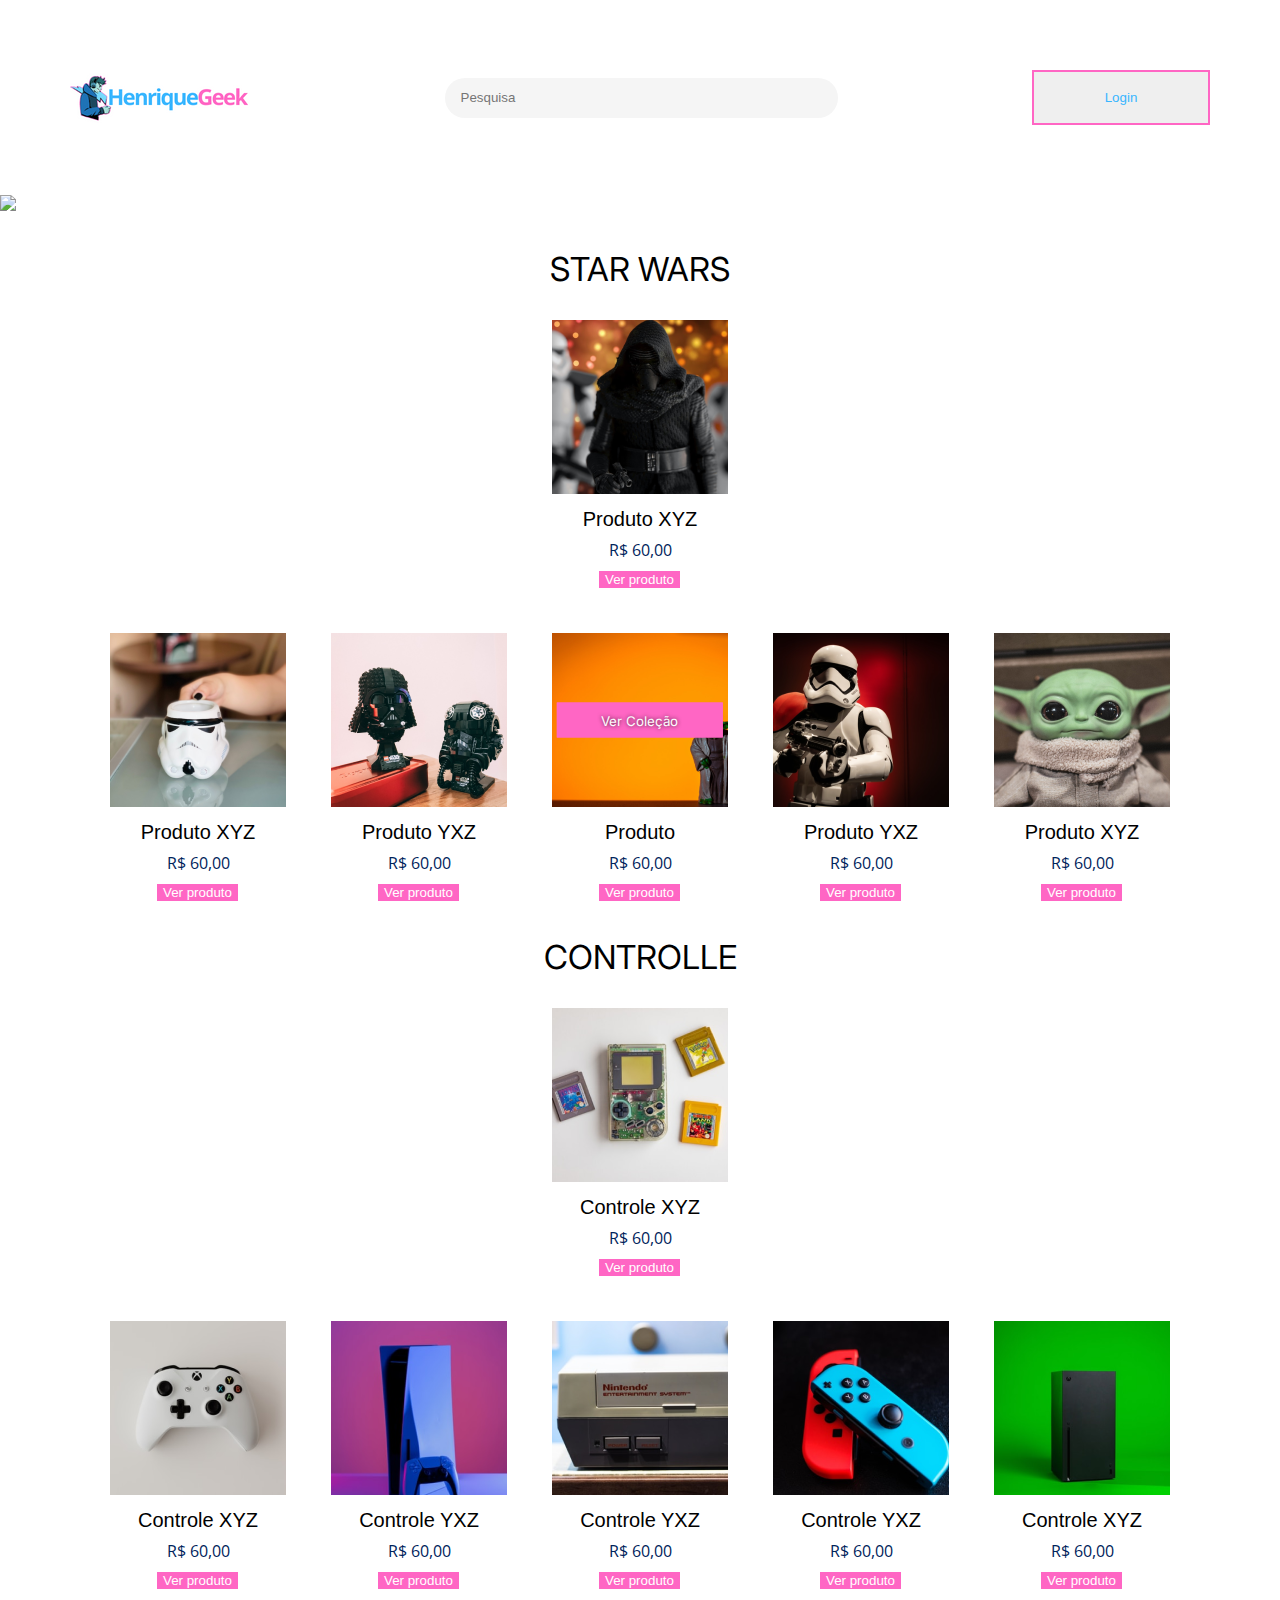
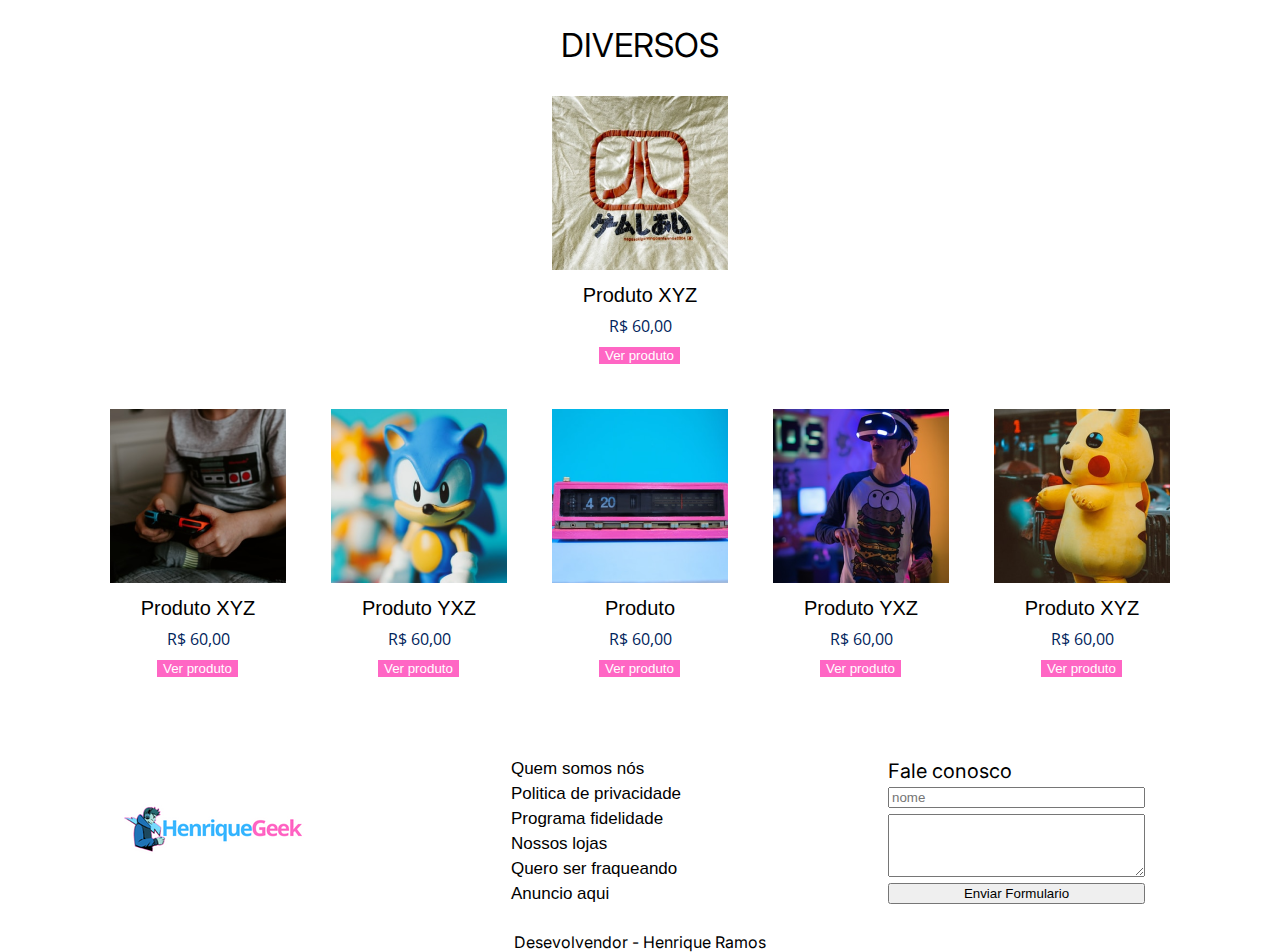
==== index.html @ 5addb64b "resposivo table" ====
<!DOCTYPE html>
<html lang="en">
    <head>
        <link href="https://fonts.googleapis.com/css?family=Pacifico|Roboto:100,300,400,500,700,900" rel="stylesheet" />
        <meta charset="UTF-8" />
        <meta name="viewport" content="width=device-width, initial-scale=1.0" />
        <meta http-equiv="X-UA-Compatible" content="ie=edge" />
        <title>Henrique - Geek</title>
        <link rel="preconnect" href="https://fonts.googleapis.com">
        <link rel="preconnect" href="https://fonts.gstatic.com" crossorigin>
        <link href="https://fonts.googleapis.com/css2?family=Inter&family=Montserrat:wght@300;400;700&family=Open+Sans:wght@300;400;700&display=swap" rel="stylesheet">
        <link href="./assets/css/normalize.css" rel="stylesheet">
        <link href="./assets/css/menu.css" rel="stylesheet">
        <link href="./assets/css/banner.css" rel="stylesheet">
        <link href="./assets/css/style.css" rel="stylesheet">
        <link href="./assets/css/produtos.css" rel="stylesheet">
        <link href="./assets/css/rodape.css" rel="stylesheet">

    </head>
    <body>
        <header class="cabecalho">
            <img alt="Henrique-Geek" class="logo" src="./assets/img/logo henrique.png">
             <input class="input__Pesquisa" id="input-texto" type="search" placeholder = "Pesquisa">
              
             <button class="login__botao">Login</button>
        </header>
        <main class="container">
            <section class="banner">
                    <img class="banner__imagem" src="./assets/img/banner.gif">
                    <button class="botao__subtitulo">Ver Coleção</button>            
            </section>
            <section class="colecao">
                <h2 class="colecao__titulo__Principal">STAR WARS</h2>
            </section>
            <ul class="colecao__geral">
                <li class="colecao__produto">
                    <img alt="Produto xyz" class="colecao__imagem" src="./assets/img/produto__star.png">
                    <div class="colecao__conteudo">
                        <h4 class="colecao__titulo">Produto XYZ</h4>
                        <p class="colecao__descricao">R$ 60,00</p>
                        <button class="colecao__botao">Ver produto</button>
                    </div>
                </li>
                <li class="colecao">
                    <img alt="Produto xyz" class="colecao__imagem" src="./assets/img/produt-star-02.png">
                    <div class="colecao__conteudo">
                        <h4 class="colecao__titulo">Produto YXZ</h4>
                        <p class="colecao__descricao">R$ 60,00</p>
                        <button class="colecao__botao">Ver produto</button>
                    </div>
                </li>
                <li class="colecao">
                    <img alt="produto xyz" class="star__wars__imagem" src="./assets/img/produto-star-03.png">
                    <div class="colecao__conteudo">
                        <h4 class="colecao__titulo">Produto</h4>
                        <p class="colecao__descricao">R$ 60,00</p>
                        <button class="colecao__botao">Ver produto</button>
                    </div>
                </li>
                <li class="colecao">
                    <img alt="produto xyz" class="colecao__imagem" src="./assets/img/produto-star-04.png">
                    <div class="colecao__conteudo">
                        <h4 class="colecao__titulo">Produto YXZ</h4>
                        <p class="colecao__descricao">R$ 60,00</p>
                        <button class="colecao__botao">Ver produto</button>
                    </div>
                </li>
                <li class="colecao">
                    <img alt="produto xyz" class="colecao__imagem" src="./assets/img/produto-star-05.png">
                    <div class="colecao__conteudo">
                        <h4 class="colecao__titulo">Produto XYZ</h4>
                        <p class="colecao__descricao">R$ 60,00</p>
                        <button class="colecao__botao">Ver produto</button>
                    </div>
                </li>
                <li class="colecao">
                    <img alt="produto xyz" class="colecao__imagem" src="./assets/img/produto-star-06.png">
                    <div class="colecao__conteudo">
                        <h4 class="colecao__titulo">Produto XYZ</h4>
                        <p class="colecao__descricao">R$ 60,00</p>
                        <button class="colecao__botao">Ver produto</button>
                    </div>
                </li>
            </ul>
            <section class="colecao">
                <h2 class="colecao__titulo__Principal">CONTROLLE</h2>
            </section>
            <ul class="colecao__geral">
                <li class="colecao">
                    <img alt="Produto xyz" class="colecao__imagem" src="./assets/img/controlle-01.png">
                    <div class="colecao__conteudo">
                        <h4 class="colecao__titulo">Controle XYZ</h4>
                        <p class="colecao__descricao">R$ 60,00</p>
                        <button class="colecao__botao">Ver produto</button>
                    </div>
                </li>
                <li class="colecao">
                    <img alt="Produto xyz" class="colecao__imagem" src="./assets/img/controlle-02.png">
                    <div class="colecao__conteudo">
                        <h4 class="colecao__titulo">Controle YXZ</h4>
                        <p class="colecao__descricao">R$ 60,00</p>
                        <button class="colecao__botao">Ver produto</button>
                    </div>
                </li>
                <li class="colecao">
                    <img alt="produto xyz" class="star__wars__imagem" src="./assets/img/controlle-03.png">
                    <div class="colecao__conteudo">
                        <h4 class="colecao__titulo">Controle YXZ</h4>
                        <p class="colecao__descricao">R$ 60,00</p>
                        <button class="colecao__botao">Ver produto</button>
                    </div>
                </li>
                <li class="colecao">
                    <img alt="produto xyz" class="colecao__imagem" src="./assets/img/controlle-04.png">
                    <div class="colecao__conteudo">
                        <h4 class="colecao__titulo">Controle YXZ</h4>
                        <p class="colecao__descricao">R$ 60,00</p>
                        <button class="colecao__botao">Ver produto</button>
                    </div>
                </li>
                <li class="colecao">
                    <img alt="produto xyz" class="colecao__imagem" src="./assets/img/controlle-05.png">
                    <div class="colecao__conteudo">
                        <h4 class="colecao__titulo">Controle XYZ</h4>
                        <p class="colecao__descricao">R$ 60,00</p>
                        <button class="colecao__botao">Ver produto</button>
                    </div>
                </li>
                <li class="colecao">
                    <img alt="produto xyz" class="colecao__imagem" src="./assets/img/controlle-06.png">
                    <div class="colecao__conteudo">
                        <h4 class="colecao__titulo">Controle XYZ</h4>
                        <p class="colecao__descricao">R$ 60,00</p>
                        <button class="colecao__botao">Ver produto</button>
                    </div>
                </li>
            </ul>
            <section class="colecao">
                <h2 class="colecao__titulo__Principal">DIVERSOS</h2>
            </section>
            <ul class="colecao__geral">
                <li class="colecao">
                    <img alt="Produto xyz" class="colecao__imagem" src="./assets/img/diversos-01.png">
                    <div class="colecao__conteudo">
                        <h4 class="colecao__titulo">Produto XYZ</h4>
                        <p class="colecao__descricao">R$ 60,00</p>
                        <button class="colecao__botao">Ver produto</button>
                    </div>
                </li>
                <li class="colecao">
                    <img alt="Produto xyz" class="colecao__imagem" src="./assets/img/diversos-02.png">
                    <div class="colecao__conteudo">
                        <h4 class="colecao__titulo">Produto YXZ</h4>
                        <p class="colecao__descricao">R$ 60,00</p>
                        <button class="colecao__botao">Ver produto</button>
                    </div>
                </li>
                <li class="colecao">
                    <img alt="produto xyz" class="star__wars__imagem" src="./assets/img/diversos-03.png">
                    <div class="colecao__conteudo">
                        <h4 class="colecao__titulo">Produto</h4>
                        <p class="colecao__descricao">R$ 60,00</p>
                        <button class="colecao__botao">Ver produto</button>
                    </div>
                </li>
                <li class="colecao">
                    <img alt="produto xyz" class="colecao__imagem" src="./assets/img/diversos-04.png">
                    <div class="colecao__conteudo">
                        <h4 class="colecao__titulo">Produto YXZ</h4>
                        <p class="colecao__descricao">R$ 60,00</p>
                        <button class="colecao__botao">Ver produto</button>
                    </div>
                </li>
                <li class="colecao">
                    <img alt="produto xyz" class="colecao__imagem" src="./assets/img/diversos-05.png">
                    <div class="colecao__conteudo">
                        <h4 class="colecao__titulo">Produto XYZ</h4>
                        <p class="colecao__descricao">R$ 60,00</p>
                        <button class="colecao__botao">Ver produto</button>
                    </div>
                </li>
                <li class="colecao">
                    <img alt="produto xyz" class="colecao__imagem" src="./assets/img/diversos-06.png">
                    <div class="colecao__conteudo">
                        <h4 class="colecao__titulo">Produto XYZ</h4>
                        <p class="colecao__descricao">R$ 60,00</p>
                        <button class="colecao__botao">Ver produto</button>
                    </div>
                </li>
             </ul>
            </section>
        </main>
        <main class="rodape">
            <section class="container__footer">
                <div class="container__footer__02">
                    <div>
                        <img class="logo__img" src="./assets/img/logo henrique.png">
                    </div>
                    <div>
                        <nav class="menu_rodape">
                            <li class="link__rodape"><a href="#">Quem somos nós</a></li>
                            <li class="link__rodape"><a href="#">Politica de privacidade</a></li>
                            <li class="link__rodape"><a href="#">Programa fidelidade</a></li>
                            <li class="link__rodape"><a href="#">Nossos lojas</a></li>
                            <li class="link__rodape"><a href="#">Quero ser fraqueando</a></li>
                            <li class="link__rodape"><a href="#">Anuncio aqui</a></li>
                        </nav>
                    </div>

                    <div class="input__formulario__container">
                        <label class="titulo__formulario" for="Formulario">Fale conosco</label>
                        <input class="input_formulario" type="name" nrequired placeholder="nome"></input>
                        <textarea name="" id="escreve" cols="5" rows="7"></textarea>
                        <button class="botao__formulario" >Enviar Formulario</button>
                    </div>
            </section>
        </main>
    <footer>
        <p class="rodape__desevolvendor">Desevolvendor - Henrique Ramos</p>
    </footer>
    </body>
</html>
---- assets/css/menu.css ----
.cabecalho {
    display: flex;
    justify-content: space-between;
    margin: 70px;
    align-items: center;
    
}
.logo {
  margin-top: 0px;
}

.input__Pesquisa {
    display: flex;
    flex-direction: row;
    align-items: center;
    padding: 8px 16px;
    gap: 8px;
    
    width: 393px;
    height: 40px;
    
    /* Preto/05% */
    
    background: #F5F5F5;
    border-radius: 20px;
    border: none;
    
}

.login__botao {
    
    border-color: var(--rosa);
    
    border-style: double;
    width: 178px;
    height: 55px;

    color: var(--azul-claro)
}

/* celular */
@media (min-width: 390px) and (max-width: 450px) {
    .cabecalho {
        margin: 20px;
    }
    
    .input__Pesquisa {
        display: none;
    }
}

@media (min-width: 650px) and (max-width: 834px) {
     .cabecalho {
        margin: 10px;
     }

     .input__Pesquisa {
        width: 200px;
     }

}
---- assets/css/banner.css ----
.banner__imagem {
    background-image: url(/assets/img/banner.png);
    position: relative;
    width: 100%;
}

.banner__titulo {
    font-family: 'Intel', sans-serif;
    font-size: 35px;
}

.botao__subtitulo {
    background-color: var(--rosa);
    border-color: var(--rosa);
    border-style: double;
    color: #fdfdfd;
    font-family: 'Inter', sans-serif;
    position: absolute;
    left: 50%;
    text-shadow: 0 0px 4px rgb(0 0 0 / 75%);
    text-align: center;
    transform: translate(-50%, -50%);
    width: 13%;
    height: 35px;
    top: 80%;

}

@media (min-width: 390px) and (max-width: 450px) {
    .banner__imagem {
        width: 100%;
        margin-top: 20px;
    }

    .botao__subtitulo {
        position: absolute;
        top: 200px;
        width: auto;
        height: auto;
        
}
}

@media (min-width: 650px) and (max-width: 834px) {
    .banner__imagem{
        width: 100%;
        margin-top: 30px;
    }

    .botao__subtitulo {
        display: none;
    }
}
---- assets/css/style.css ----
/*CSS Reset / Normalize*/
/*Já deixaremos o básico de reset de estilos. Caso queira adicionar mais informações
coloque nas sessões indicadas*/

:root {
    /*Insira a variavel das outras cores inspecionando o modelo do figma*/
    /*Se esforce para trabalhar com variáveis, é uma dica profissional valiosa*/
  
    --azul-escuro: #00235B;
    --cor-de-link: #000;
    --rosa: #ff66c4;
    --branco: #fff;
    --azul-claro: #38b6ff;
    --vermelho: #ff0000;
  }
  
  body {

    font-family: 'Inter', sans-serif;
    margin: 0;
    padding: 0;
    
  }
  ol,
  ul,
  li {
    list-style: none;
  }
---- assets/css/produtos.css ----
.colecao__titulo__Principal {
    text-align: center;
    font-size: 33px;
    margin-bottom: 34px;
    margin-top: 40px;
}
.colecao__geral{
    display: flex;
    flex-flow: wrap-reverse;
    justify-content: center;
    gap: 45px;
    
}

.colecao__titulo {
    text-align: center;
    font-family: 'Intel', sans-serif;
    font-size: 20px;
    margin-top: 13px;
}

.colecao__descricao {
    text-align: center;
    font-family: 'Open Sans', sans-serif;
    margin-top: 13px;
    color: var(--azul-escuro);
}

.colecao__botao {
    margin-top: 13px;
    background-color: var(--rosa);
    color: var(--branco);
    border: none;
    margin-left: 47px;
    
}

@media (min-width: 390px) and (max-width: 450px) {
        .colecao__titulo__Principal {
            font-size: 23px;
        }

        .colecao__botao {
            background-color: var(--rosa);
            color: var(--branco);
            border: none;
            margin-left: 47px;
            
        }

        .colecao__titulo {
            text-align: center;
        }

        .colecao__descricao {
            text-align: center;
        }
        
}

@media (min-width: 650px) and (max-width: 834px) {
        .colecao__titulo__Principal {
            font-size: 25px;
        }
        
        .colecao__botao {
            background-color: var(--rosa);
            color: var(--branco);
            border: none;
            margin-left: 47px;
            
        }

        .colecao__titulo {
            text-align: center;
        }

        .colecao__descricao {
            text-align: center;
        }
}
---- assets/css/rodape.css ----
.rodape {
   
    margin-left: 100px;
    margin-bottom: 30px;
}


.container__footer__02 {
    display: flex;
    
    flex-flow: wrap-reverse;
    padding-top: 77px;
    justify-content: space-between;
    margin-right: 135px;
}

.logo__img {
    margin-left: 24px;
    margin-top: 50px;
}

.input__formulario__container {
    display: flex;
    flex-direction: column;
    width: 210px;
    height: 143px;
    gap: 6px;
}

.menu_rodape {
    margin: 0;
    padding: 0;
    font: message-box;
    font-size: 17px;
}

.input__formulario__container {
    width: 257px
}

.titulo__formulario {
    font-size: 20px;
}

.link__rodape {
    margin-top: 5px;
}

.rodape__desevolvendor {
    text-align: center;
}

@media (min-width: 390px) and (max-width: 450px) {

    .container__footer__02 {
        margin: -23px;
    }

    .titulo__formulario {
        text-align: center;
    }
    
    .input__formulario__container {
      margin-top: 0;
      margin-bottom: 30px; 
}

   .logo__img {
      margin-left: 28px;
      margin-top: 48px;
   }

   .botao__formulario {
      background-color: var(--rosa);
      color: var(--branco);
      border: none;
      width: 256px;
      height: 49px;
   }

   .menu_rodape {
     text-align: center;
     margin-left: 37px;
   }

   .rodape__desevolvendor {
    text-align: center;
}
}

@media (min-width: 650px) and (max-width: 834px) {
    .container__footer__02 {
        display: flex;
        flex-direction: column-reverse;
        align-items: center;
        gap: 25px;
    }

    .titulo__formulario {
        text-align: center;
    }

    .logo__img {
        margin-right: 41px;
    }

    .botao__formulario {
        background-color: var(--rosa);
        color: var(--branco);
        border: none;
        width: 256px;
        height: 49px;
     }

     .rodape__desevolvendor {
        text-align: center;
        
    }

}
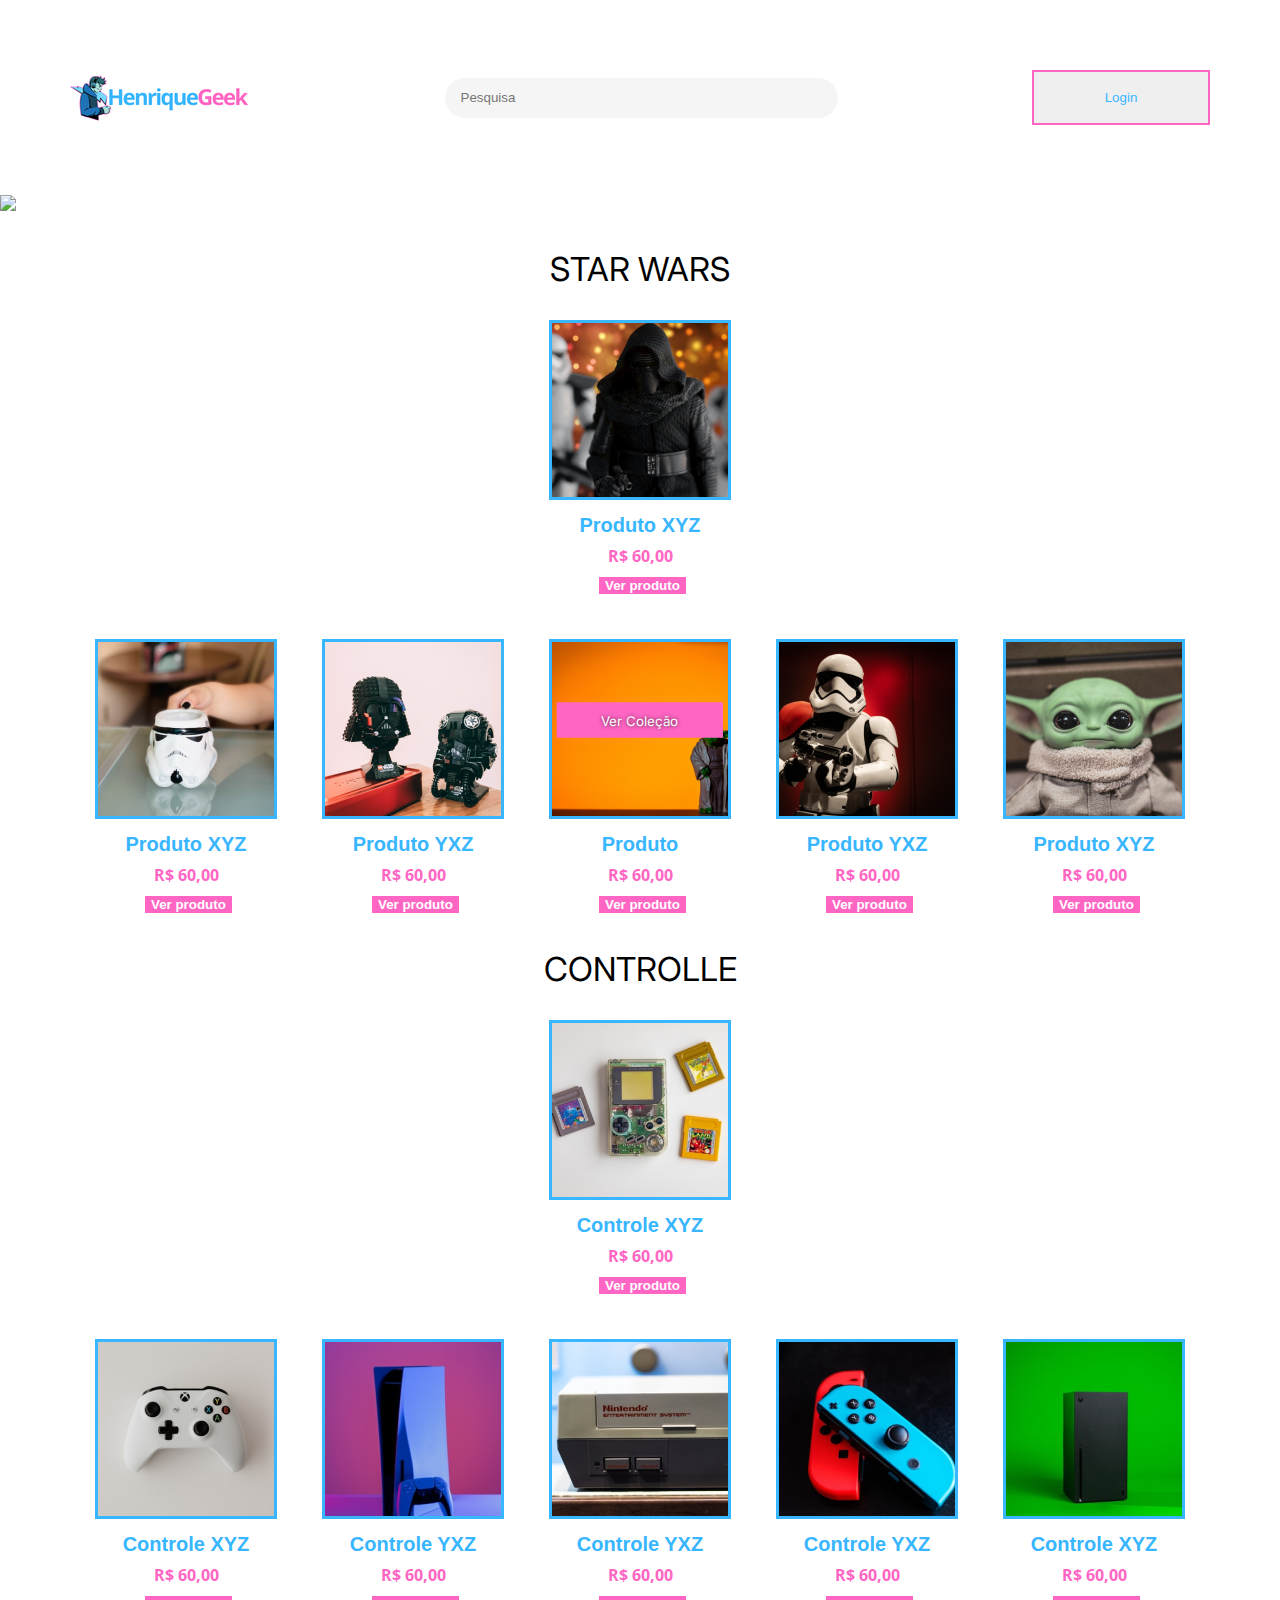
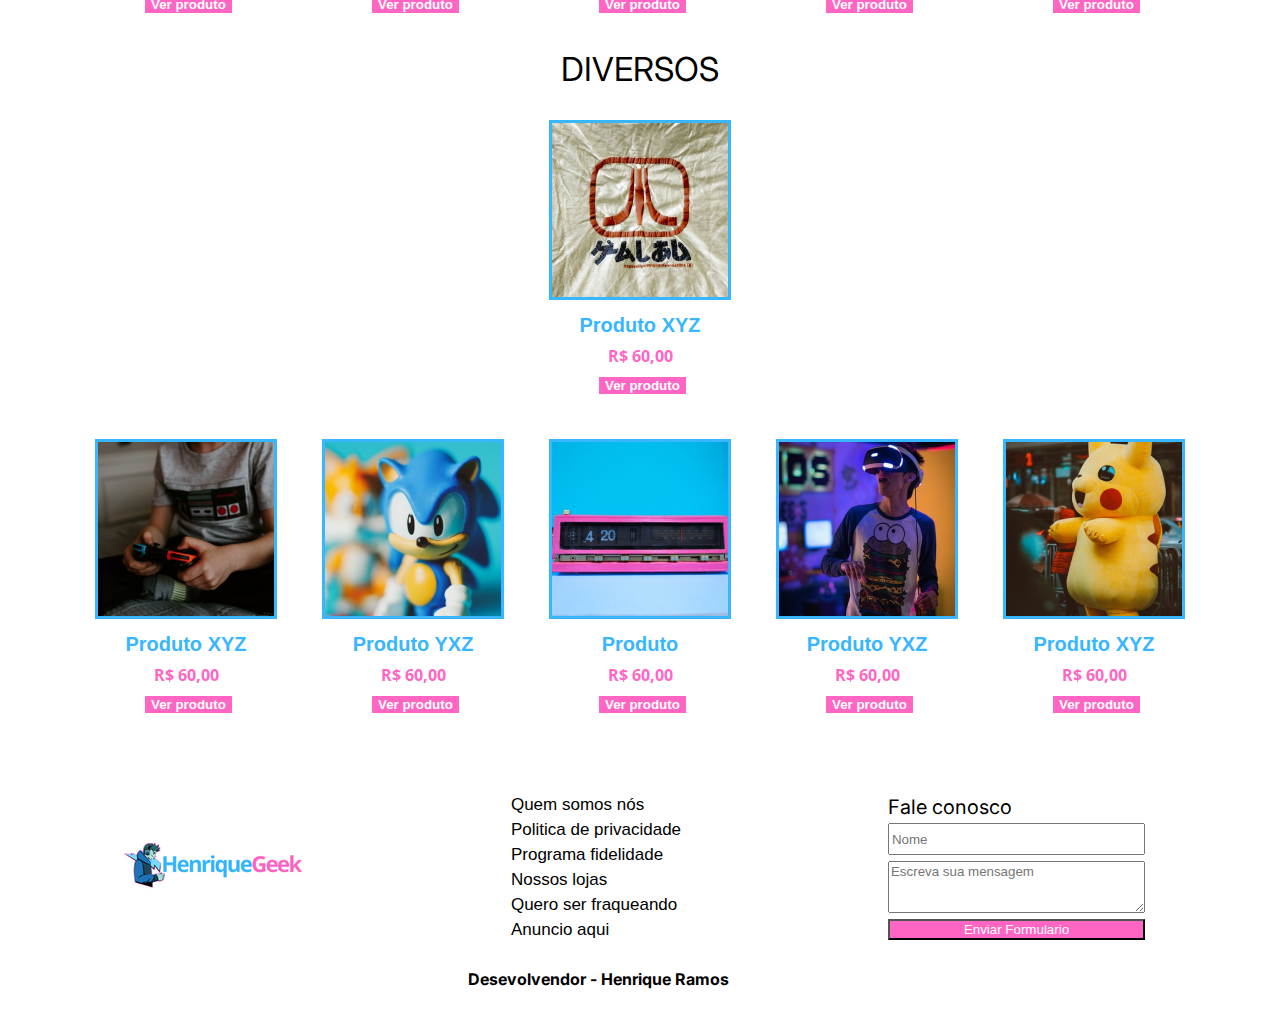
==== commit b063ed69: "Atualizado cor da pagina" ====
--- a/index.html
+++ b/index.html
@@ -50,7 +50,7 @@
                     </div>
                 </li>
                 <li class="colecao">
-                    <img alt="produto xyz" class="star__wars__imagem" src="./assets/img/produto-star-03.png">
+                    <img alt="produto xyz" class="colecao__imagem" src="./assets/img/produto-star-03.png">
                     <div class="colecao__conteudo">
                         <h4 class="colecao__titulo">Produto</h4>
                         <p class="colecao__descricao">R$ 60,00</p>
@@ -103,7 +103,7 @@
                     </div>
                 </li>
                 <li class="colecao">
-                    <img alt="produto xyz" class="star__wars__imagem" src="./assets/img/controlle-03.png">
+                    <img alt="produto xyz" class="colecao__imagem" src="./assets/img/controlle-03.png">
                     <div class="colecao__conteudo">
                         <h4 class="colecao__titulo">Controle YXZ</h4>
                         <p class="colecao__descricao">R$ 60,00</p>
@@ -156,7 +156,7 @@
                     </div>
                 </li>
                 <li class="colecao">
-                    <img alt="produto xyz" class="star__wars__imagem" src="./assets/img/diversos-03.png">
+                    <img alt="produto xyz" class="colecao__imagem" src="./assets/img/diversos-03.png">
                     <div class="colecao__conteudo">
                         <h4 class="colecao__titulo">Produto</h4>
                         <p class="colecao__descricao">R$ 60,00</p>
@@ -207,12 +207,12 @@
                         </nav>
                     </div>
 
-                    <div class="input__formulario__container">
+                        <form class="input__formulario__container">
                         <label class="titulo__formulario" for="Formulario">Fale conosco</label>
-                        <input class="input_formulario" type="name" nrequired placeholder="nome"></input>
-                        <textarea name="" id="escreve" cols="5" rows="7"></textarea>
+                        <input class="input__formulario" type="name" required placeholder="Nome"></input>
+                        <textarea class="textarea__mensagem" type="text" id="escreve" cols="5" rows="7" required placeholder="Escreva sua mensagem"></textarea>
                         <button class="botao__formulario" >Enviar Formulario</button>
-                    </div>
+                        </form>
             </section>
         </main>
     <footer>
--- a/assets/css/banner.css
+++ b/assets/css/banner.css
@@ -23,7 +23,6 @@
     width: 13%;
     height: 35px;
     top: 80%;
-
 }
 
 @media (min-width: 390px) and (max-width: 450px) {
--- a/assets/css/style.css
+++ b/assets/css/style.css
@@ -26,4 +26,17 @@
   li {
     list-style: none;
   }
-  +  
+  a:hover {
+    color: var(--azul-claro);
+    font-weight: bold;
+    
+  }
+
+  button:hover {
+    padding-block-start: 6px;
+    padding-bottom: 6px;
+    color: var(--branco);
+    font-weight: bold;
+    background-color: var(--azul-claro);
+  }--- a/assets/css/produtos.css
+++ b/assets/css/produtos.css
@@ -9,7 +9,13 @@
     flex-flow: wrap-reverse;
     justify-content: center;
     gap: 45px;
+    flex-grow: 1;
     
+}
+
+.colecao__imagem {
+    flex-grow: 2;
+    border: 3px solid  rgba(56, 182, 255);
 }
 
 .colecao__titulo {
@@ -17,13 +23,16 @@
     font-family: 'Intel', sans-serif;
     font-size: 20px;
     margin-top: 13px;
+    font-weight: bold;
+    color: var(--azul-claro);
 }
 
 .colecao__descricao {
     text-align: center;
     font-family: 'Open Sans', sans-serif;
     margin-top: 13px;
-    color: var(--azul-escuro);
+    color: var(--rosa);
+    font-weight: bold;
 }
 
 .colecao__botao {
@@ -31,7 +40,8 @@
     background-color: var(--rosa);
     color: var(--branco);
     border: none;
-    margin-left: 47px;
+    margin-left: 50px;
+    font-weight: bold;
     
 }
 
@@ -44,7 +54,7 @@
             background-color: var(--rosa);
             color: var(--branco);
             border: none;
-            margin-left: 47px;
+            margin-left: 50px;
             
         }
 
@@ -54,6 +64,7 @@
 
         .colecao__descricao {
             text-align: center;
+            font-weight: bold;
         }
         
 }
@@ -67,7 +78,7 @@
             background-color: var(--rosa);
             color: var(--branco);
             border: none;
-            margin-left: 47px;
+            margin-left: 50px;
             
         }
 
@@ -77,5 +88,6 @@
 
         .colecao__descricao {
             text-align: center;
+            font-weight: bold;
         }
 }--- a/assets/css/rodape.css
+++ b/assets/css/rodape.css
@@ -27,6 +27,15 @@
     gap: 6px;
 }
 
+.input__formulario {
+    height: 60px;
+    font-family: "Intel", sans-serif;
+}
+
+.textarea__mensagem {
+    font-family: "Intel", sans-serif;
+}
+
 .menu_rodape {
     margin: 0;
     padding: 0;
@@ -48,6 +57,14 @@
 
 .rodape__desevolvendor {
     text-align: center;
+    margin: 31px;
+    margin-right: 115px;
+    font-weight: bold
+}
+
+.botao__formulario {
+    background-color: var(--rosa);
+    color: var(--branco);
 }
 
 @media (min-width: 390px) and (max-width: 450px) {
@@ -85,9 +102,10 @@
 
    .rodape__desevolvendor {
     text-align: center;
+    margin: 31px;
+    margin-right: 62px;
 }
 }
-
 @media (min-width: 650px) and (max-width: 834px) {
     .container__footer__02 {
         display: flex;
@@ -98,6 +116,7 @@
 
     .titulo__formulario {
         text-align: center;
+        font-weight: bold;
     }
 
     .logo__img {
@@ -114,6 +133,8 @@
 
      .rodape__desevolvendor {
         text-align: center;
+        font-weight: bold;
+        margin-right: 86px
         
     }
 
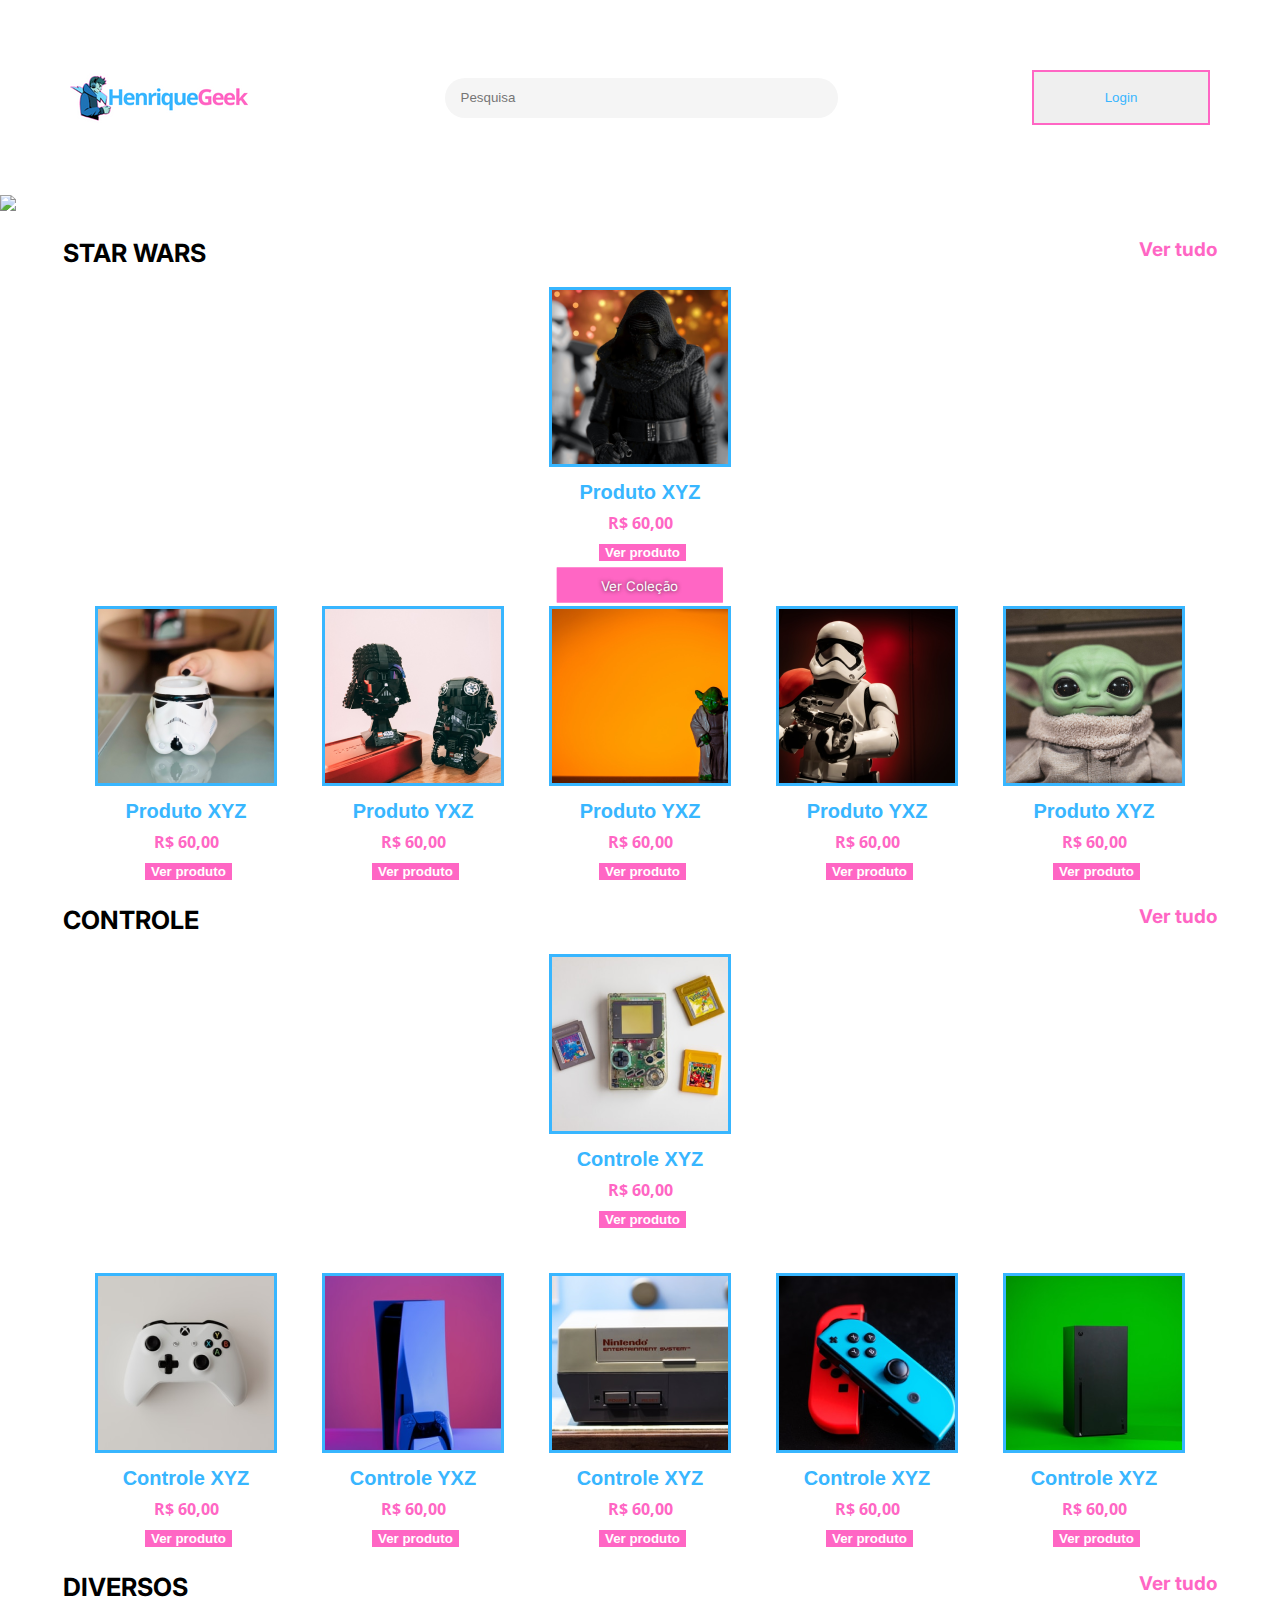
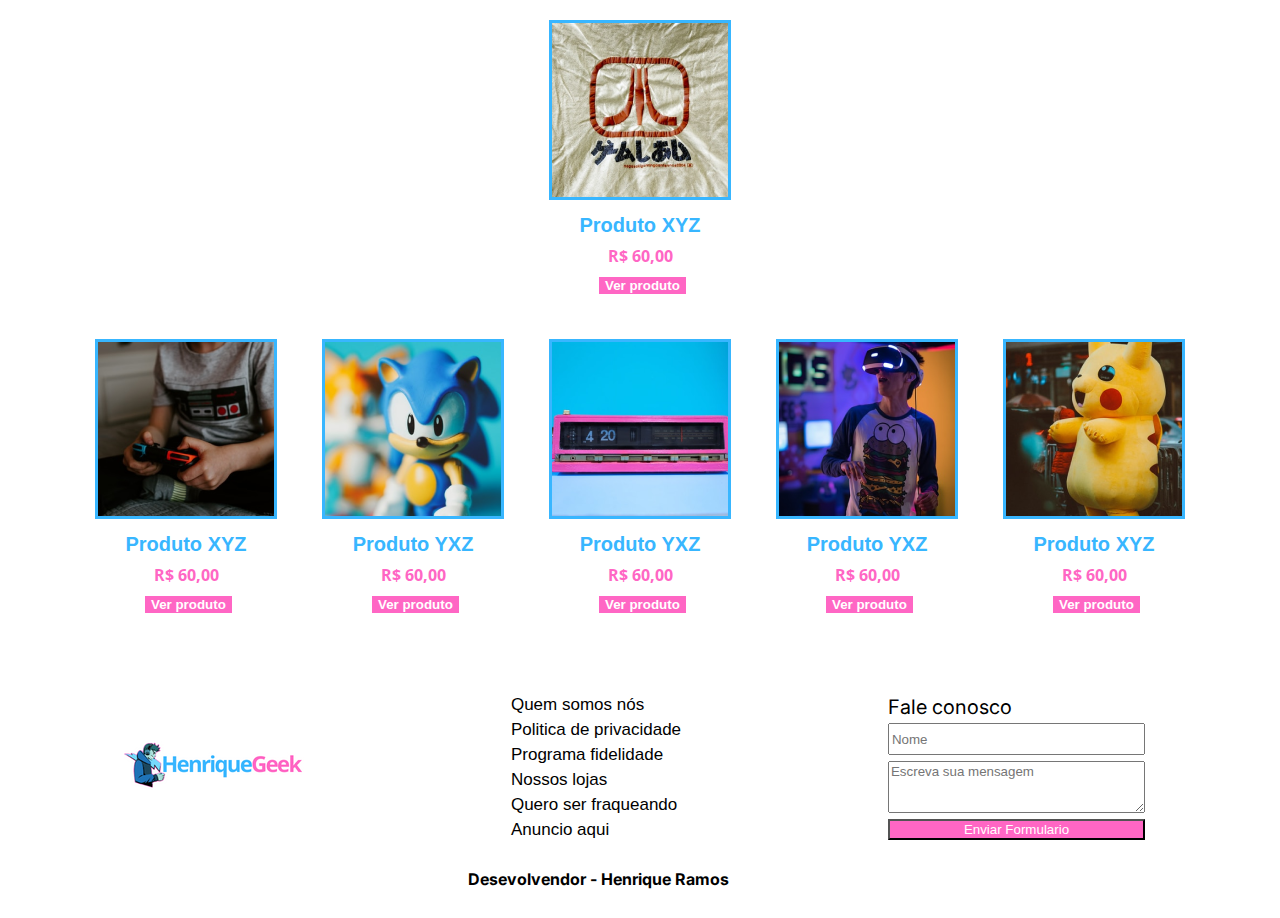
==== commit 440058c1: "atualiza banner" ====
--- a/index.html
+++ b/index.html
@@ -29,8 +29,9 @@
                     <img class="banner__imagem" src="./assets/img/banner.gif">
                     <button class="botao__subtitulo">Ver Coleção</button>            
             </section>
-            <section class="colecao">
+            <section class="colecao__container__titulo">
                 <h2 class="colecao__titulo__Principal">STAR WARS</h2>
+                <a class="ver__todos" href="#">Ver tudo</a>
             </section>
             <ul class="colecao__geral">
                 <li class="colecao__produto">
@@ -52,7 +53,7 @@
                 <li class="colecao">
                     <img alt="produto xyz" class="colecao__imagem" src="./assets/img/produto-star-03.png">
                     <div class="colecao__conteudo">
-                        <h4 class="colecao__titulo">Produto</h4>
+                        <h4 class="colecao__titulo">Produto YXZ</h4>
                         <p class="colecao__descricao">R$ 60,00</p>
                         <button class="colecao__botao">Ver produto</button>
                     </div>
@@ -82,8 +83,9 @@
                     </div>
                 </li>
             </ul>
-            <section class="colecao">
-                <h2 class="colecao__titulo__Principal">CONTROLLE</h2>
+            <section class="colecao__container__titulo">
+                <h2 class="colecao__titulo__Principal">CONTROLE</h2>
+                <a class="ver__todos" href="#">Ver tudo</a>
             </section>
             <ul class="colecao__geral">
                 <li class="colecao">
@@ -105,7 +107,7 @@
                 <li class="colecao">
                     <img alt="produto xyz" class="colecao__imagem" src="./assets/img/controlle-03.png">
                     <div class="colecao__conteudo">
-                        <h4 class="colecao__titulo">Controle YXZ</h4>
+                        <h4 class="colecao__titulo">Controle XYZ</h4>
                         <p class="colecao__descricao">R$ 60,00</p>
                         <button class="colecao__botao">Ver produto</button>
                     </div>
@@ -113,7 +115,7 @@
                 <li class="colecao">
                     <img alt="produto xyz" class="colecao__imagem" src="./assets/img/controlle-04.png">
                     <div class="colecao__conteudo">
-                        <h4 class="colecao__titulo">Controle YXZ</h4>
+                        <h4 class="colecao__titulo">Controle XYZ</h4>
                         <p class="colecao__descricao">R$ 60,00</p>
                         <button class="colecao__botao">Ver produto</button>
                     </div>
@@ -135,8 +137,9 @@
                     </div>
                 </li>
             </ul>
-            <section class="colecao">
+            <section class="colecao__container__titulo">
                 <h2 class="colecao__titulo__Principal">DIVERSOS</h2>
+                <a class="ver__todos" href="#">Ver tudo</a>
             </section>
             <ul class="colecao__geral">
                 <li class="colecao">
@@ -158,7 +161,7 @@
                 <li class="colecao">
                     <img alt="produto xyz" class="colecao__imagem" src="./assets/img/diversos-03.png">
                     <div class="colecao__conteudo">
-                        <h4 class="colecao__titulo">Produto</h4>
+                        <h4 class="colecao__titulo">Produto YXZ</h4>
                         <p class="colecao__descricao">R$ 60,00</p>
                         <button class="colecao__botao">Ver produto</button>
                     </div>
--- a/assets/css/banner.css
+++ b/assets/css/banner.css
@@ -22,7 +22,7 @@
     transform: translate(-50%, -50%);
     width: 13%;
     height: 35px;
-    top: 80%;
+    top: 65%;
 }
 
 @media (min-width: 390px) and (max-width: 450px) {
--- a/assets/css/produtos.css
+++ b/assets/css/produtos.css
@@ -1,8 +1,25 @@
+.colecao__container__titulo {
+    display: flex;
+    justify-content: space-between;
+
+}
+
+.ver__todos {
+    margin-right: 63px;
+    margin-top: 27px;
+    font-size: 19px;
+    font-weight: bold;
+    color: var(--rosa)
+
+}
+
 .colecao__titulo__Principal {
     text-align: center;
-    font-size: 33px;
-    margin-bottom: 34px;
-    margin-top: 40px;
+    font-size: 25px;
+    margin-top: 28px;
+    margin-left: 63px;
+    font-weight: bold;
+    margin-bottom: revert;
 }
 .colecao__geral{
     display: flex;
--- a/assets/css/rodape.css
+++ b/assets/css/rodape.css
@@ -103,9 +103,9 @@
    .rodape__desevolvendor {
     text-align: center;
     margin: 31px;
-    margin-right: 62px;
+    margin-right: 29px;
 }
-}
+
 @media (min-width: 650px) and (max-width: 834px) {
     .container__footer__02 {
         display: flex;
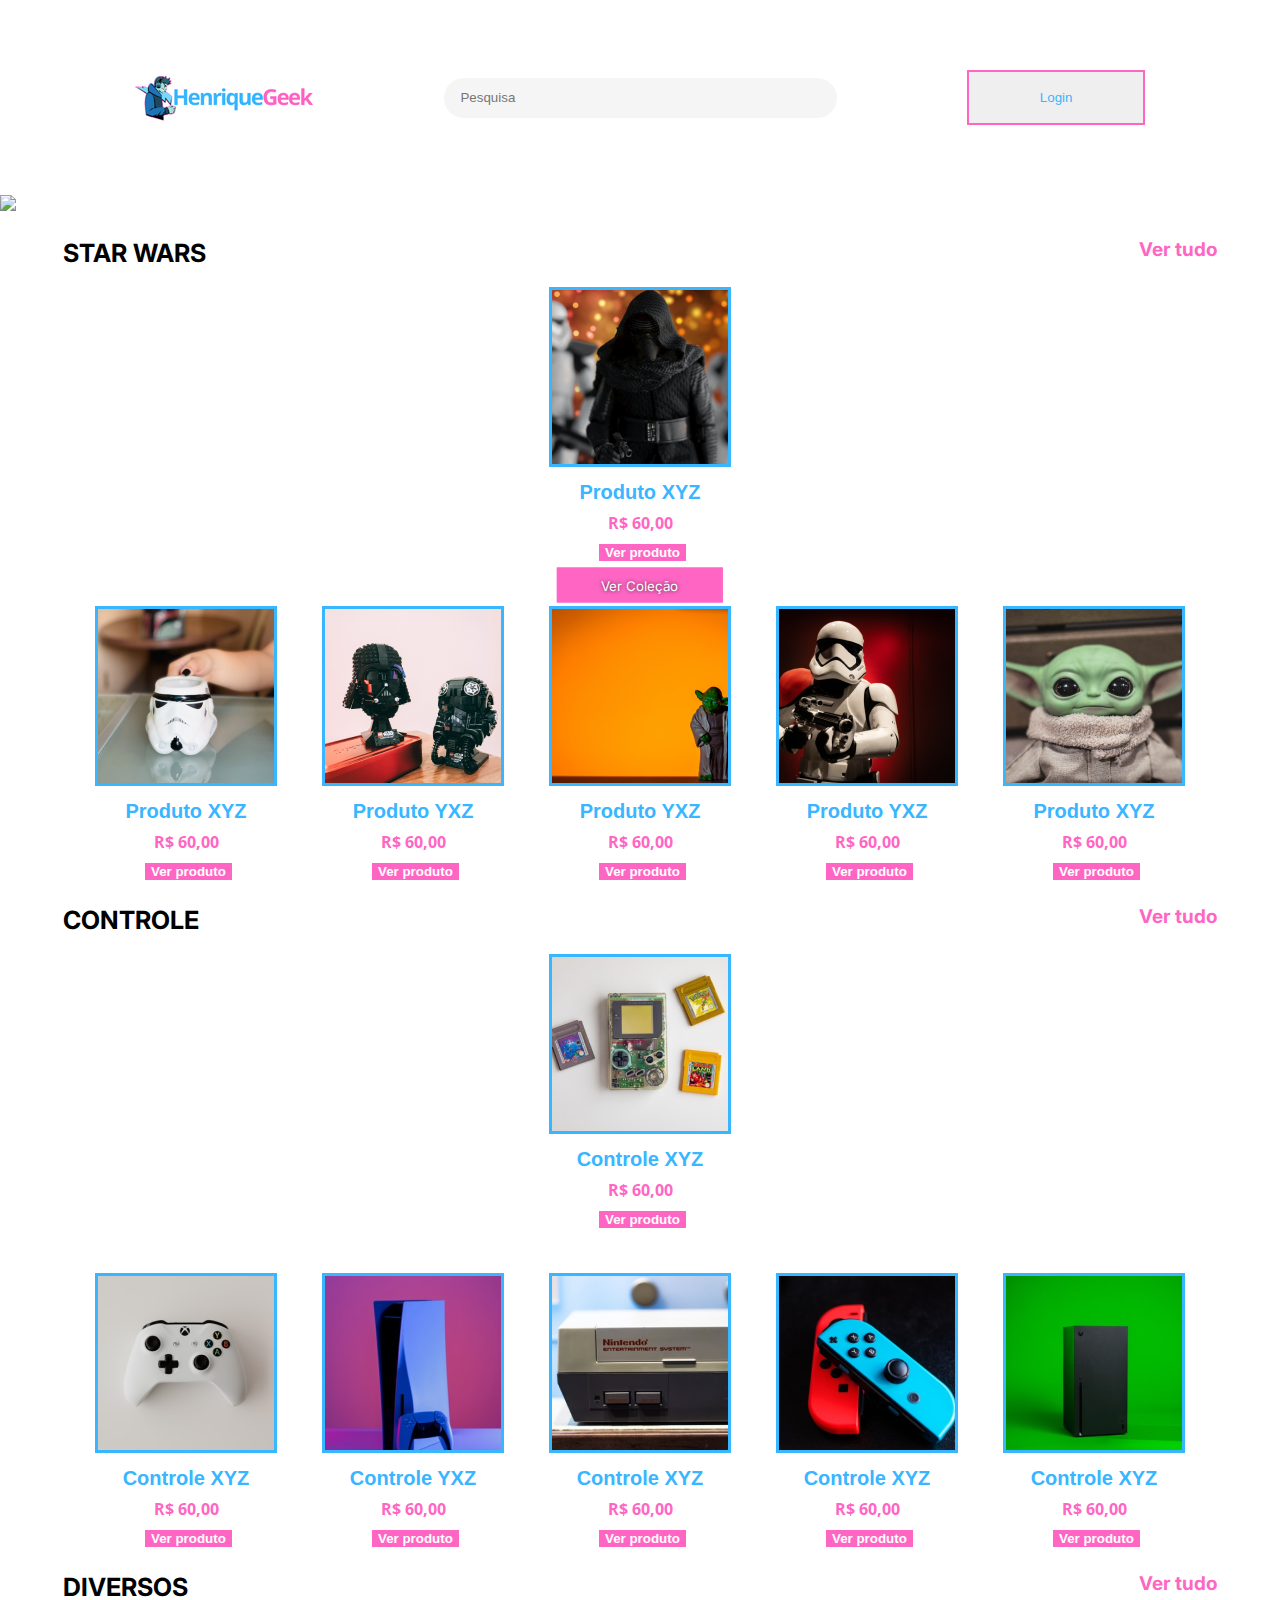
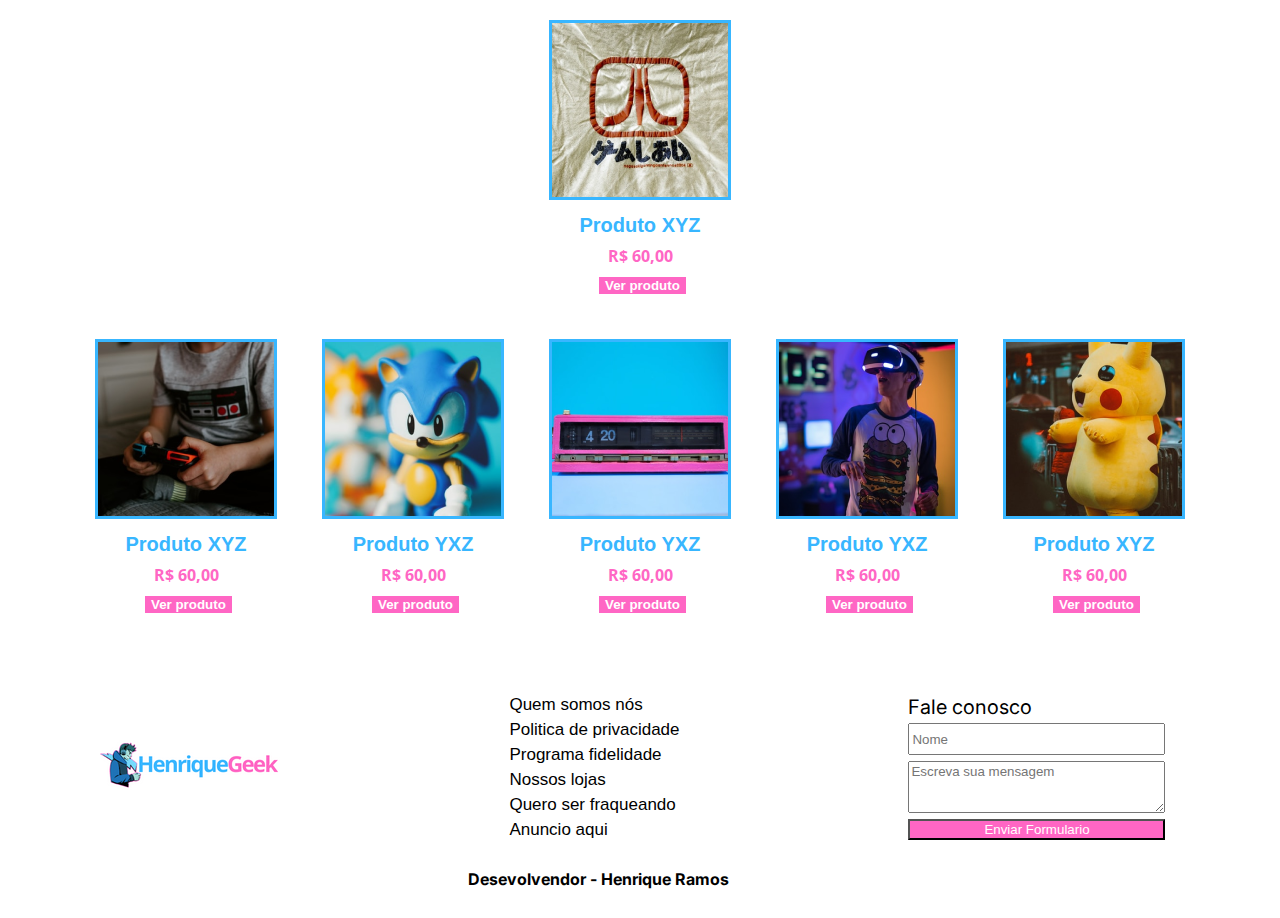
==== commit efeefd07: "Pagina de Login" ====
--- a/index.html
+++ b/index.html
@@ -1,5 +1,5 @@
 <!DOCTYPE html>
-<html lang="en">
+<html lang="pt-br">
     <head>
         <link href="https://fonts.googleapis.com/css?family=Pacifico|Roboto:100,300,400,500,700,900" rel="stylesheet" />
         <meta charset="UTF-8" />
@@ -22,7 +22,7 @@
             <img alt="Henrique-Geek" class="logo" src="./assets/img/logo henrique.png">
              <input class="input__Pesquisa" id="input-texto" type="search" placeholder = "Pesquisa">
               
-             <button class="login__botao">Login</button>
+             <a href="login.html"><button class="login__botao">Login</button></a>
         </header>
         <main class="container">
             <section class="banner">
--- a/assets/css/menu.css
+++ b/assets/css/menu.css
@@ -1,6 +1,6 @@
 .cabecalho {
     display: flex;
-    justify-content: space-between;
+    justify-content: space-around;
     margin: 70px;
     align-items: center;
     
--- a/assets/css/style.css
+++ b/assets/css/style.css
@@ -12,6 +12,7 @@
     --branco: #fff;
     --azul-claro: #38b6ff;
     --vermelho: #ff0000;
+    --azul-clarinho: #C3DAE0;
   }
   
   body {
--- a/assets/css/produtos.css
+++ b/assets/css/produtos.css
@@ -65,6 +65,11 @@
 @media (min-width: 390px) and (max-width: 450px) {
         .colecao__titulo__Principal {
             font-size: 23px;
+            margin-left: 15px;
+        }
+
+        .ver__todos {
+            margin-right: 17px;
         }
 
         .colecao__botao {
--- a/assets/css/rodape.css
+++ b/assets/css/rodape.css
@@ -10,8 +10,8 @@
     
     flex-flow: wrap-reverse;
     padding-top: 77px;
-    justify-content: space-between;
-    margin-right: 135px;
+    justify-content: space-around;
+    margin-left: -138px;
 }
 
 .logo__img {
@@ -70,7 +70,7 @@
 @media (min-width: 390px) and (max-width: 450px) {
 
     .container__footer__02 {
-        margin: -23px;
+        margin: -10px;
     }
 
     .titulo__formulario {
@@ -104,6 +104,7 @@
     text-align: center;
     margin: 31px;
     margin-right: 29px;
+}
 }
 
 @media (min-width: 650px) and (max-width: 834px) {
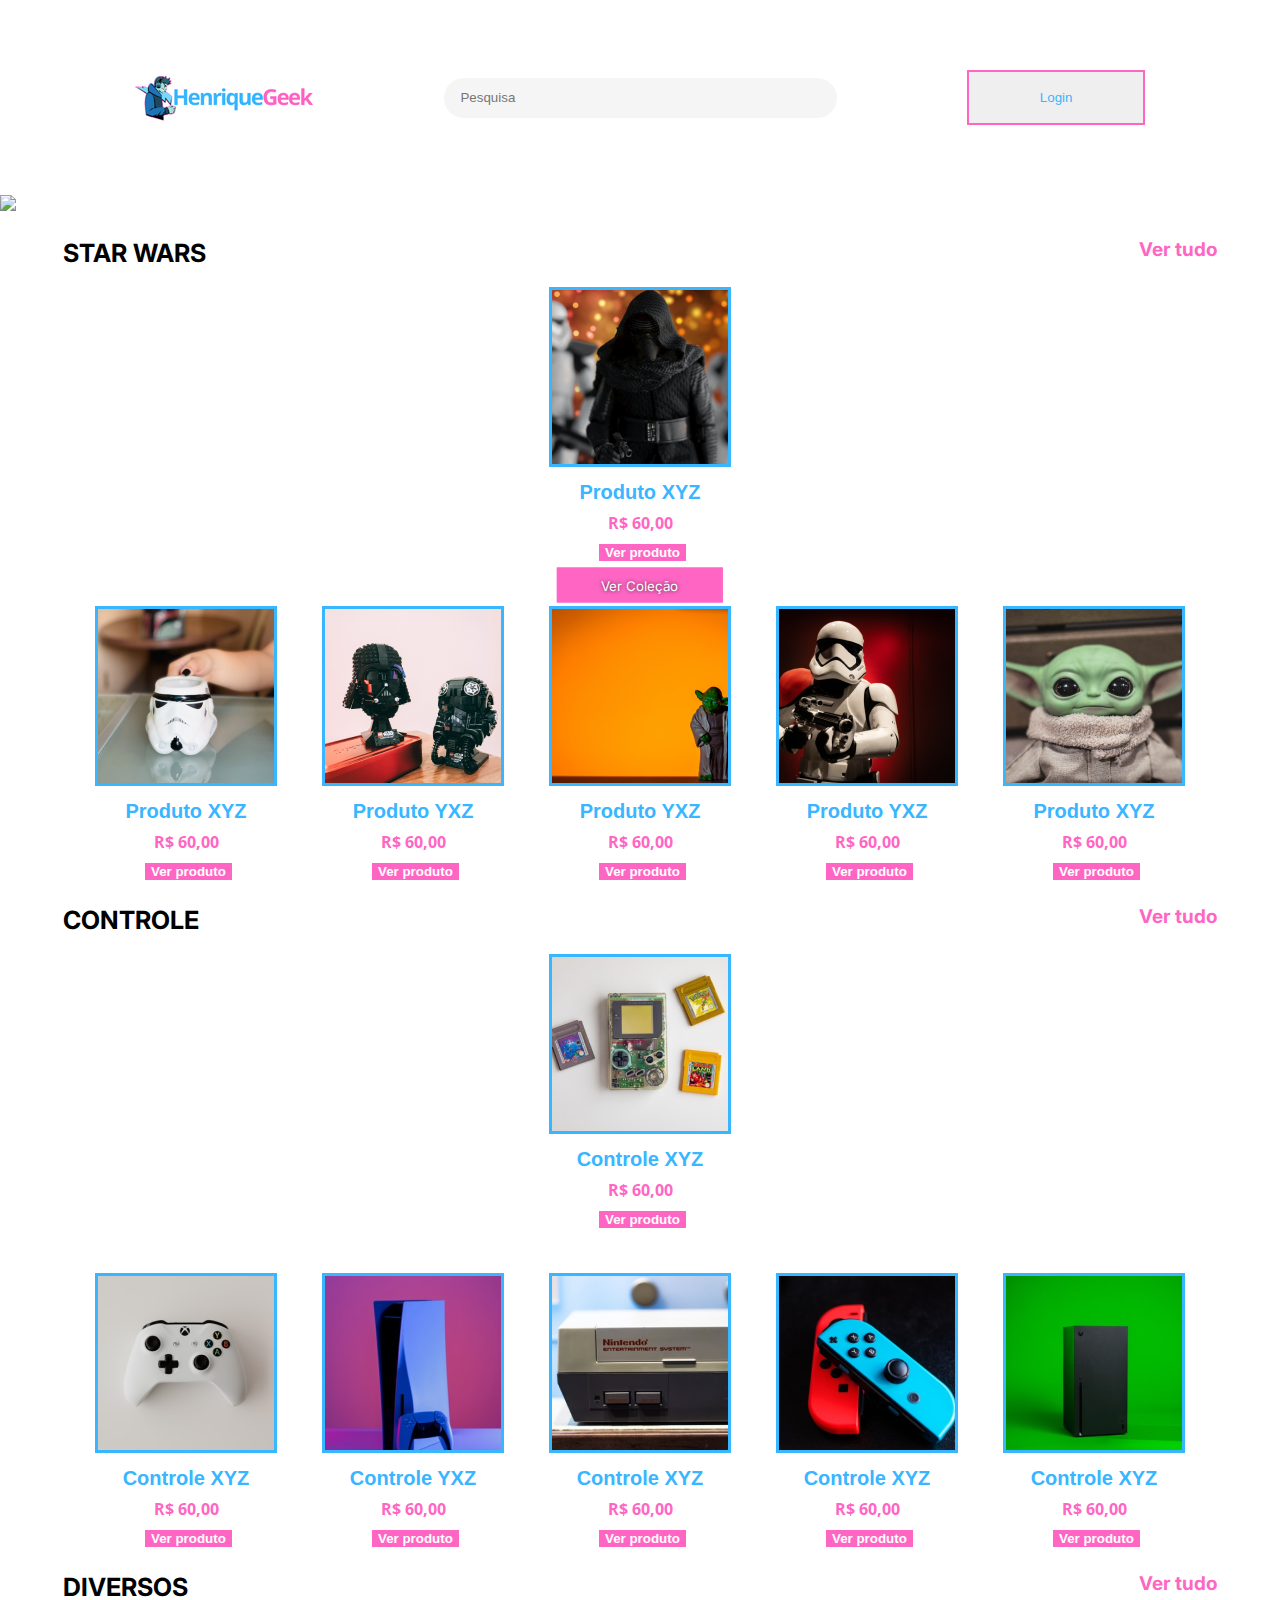
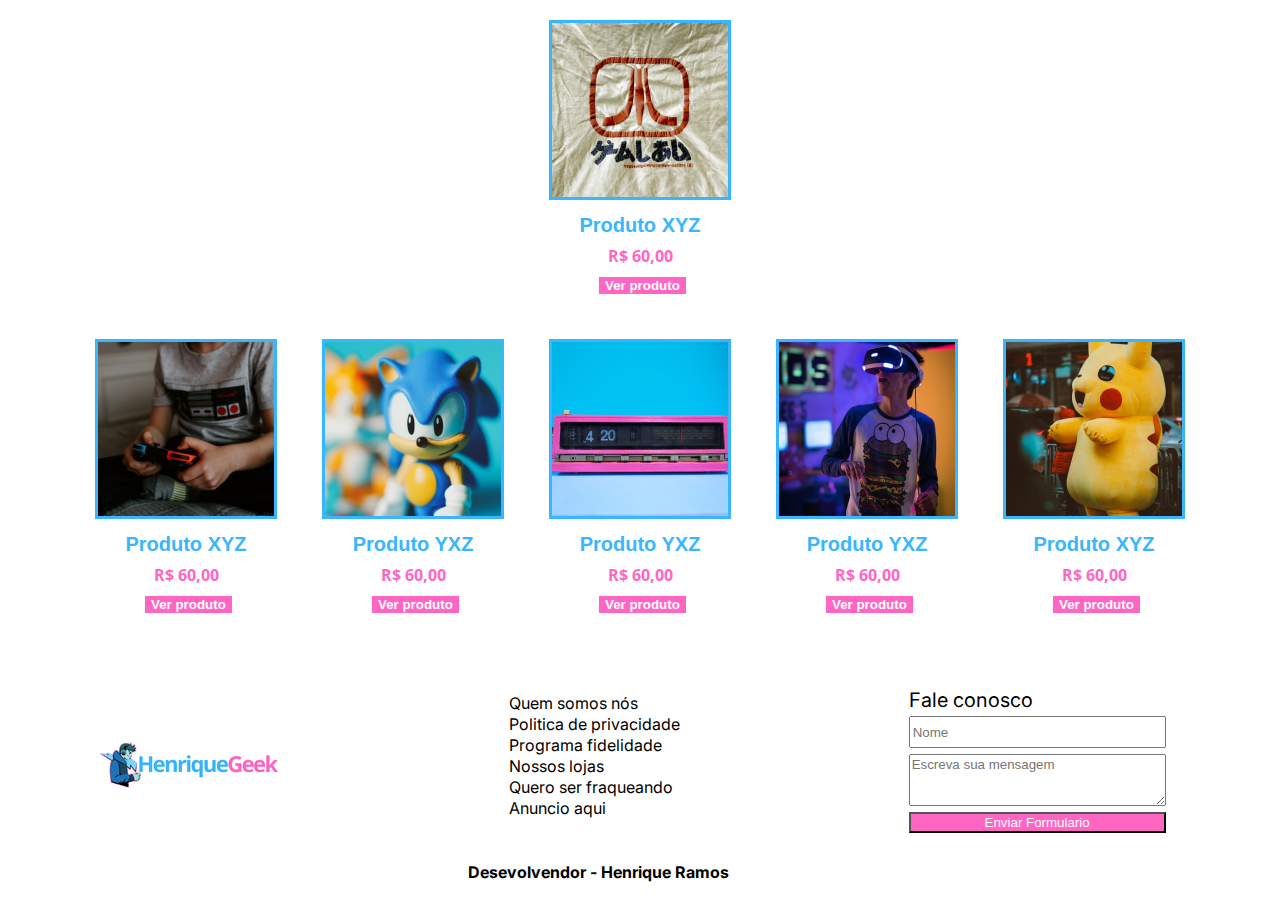
==== commit 09fa3869: "todos os produto ativa" ====
--- a/index.html
+++ b/index.html
@@ -31,7 +31,7 @@
             </section>
             <section class="colecao__container__titulo">
                 <h2 class="colecao__titulo__Principal">STAR WARS</h2>
-                <a class="ver__todos" href="#">Ver tudo</a>
+                <a class="ver__todos" href="todos_produto.html">Ver tudo</a>
             </section>
             <ul class="colecao__geral">
                 <li class="colecao__produto">
@@ -85,7 +85,7 @@
             </ul>
             <section class="colecao__container__titulo">
                 <h2 class="colecao__titulo__Principal">CONTROLE</h2>
-                <a class="ver__todos" href="#">Ver tudo</a>
+                <a class="ver__todos" href="todos_produto.html">Ver tudo</a>
             </section>
             <ul class="colecao__geral">
                 <li class="colecao">
@@ -139,7 +139,7 @@
             </ul>
             <section class="colecao__container__titulo">
                 <h2 class="colecao__titulo__Principal">DIVERSOS</h2>
-                <a class="ver__todos" href="#">Ver tudo</a>
+                <a class="ver__todos" href="todos_produto.html">Ver tudo</a>
             </section>
             <ul class="colecao__geral">
                 <li class="colecao">
@@ -200,7 +200,7 @@
                         <img class="logo__img" src="./assets/img/logo henrique.png">
                     </div>
                     <div>
-                        <nav class="menu_rodape">
+                        <nav class="menu__rodape">
                             <li class="link__rodape"><a href="#">Quem somos nós</a></li>
                             <li class="link__rodape"><a href="#">Politica de privacidade</a></li>
                             <li class="link__rodape"><a href="#">Programa fidelidade</a></li>
--- a/assets/css/rodape.css
+++ b/assets/css/rodape.css
@@ -71,6 +71,7 @@
 
     .container__footer__02 {
         margin: -10px;
+        margin-right: 83px;
     }
 
     .titulo__formulario {
@@ -83,7 +84,7 @@
 }
 
    .logo__img {
-      margin-left: 28px;
+      margin-left: 0px;
       margin-top: 48px;
    }
 
@@ -95,7 +96,7 @@
       height: 49px;
    }
 
-   .menu_rodape {
+   .menu__rodape {
      text-align: center;
      margin-left: 37px;
    }
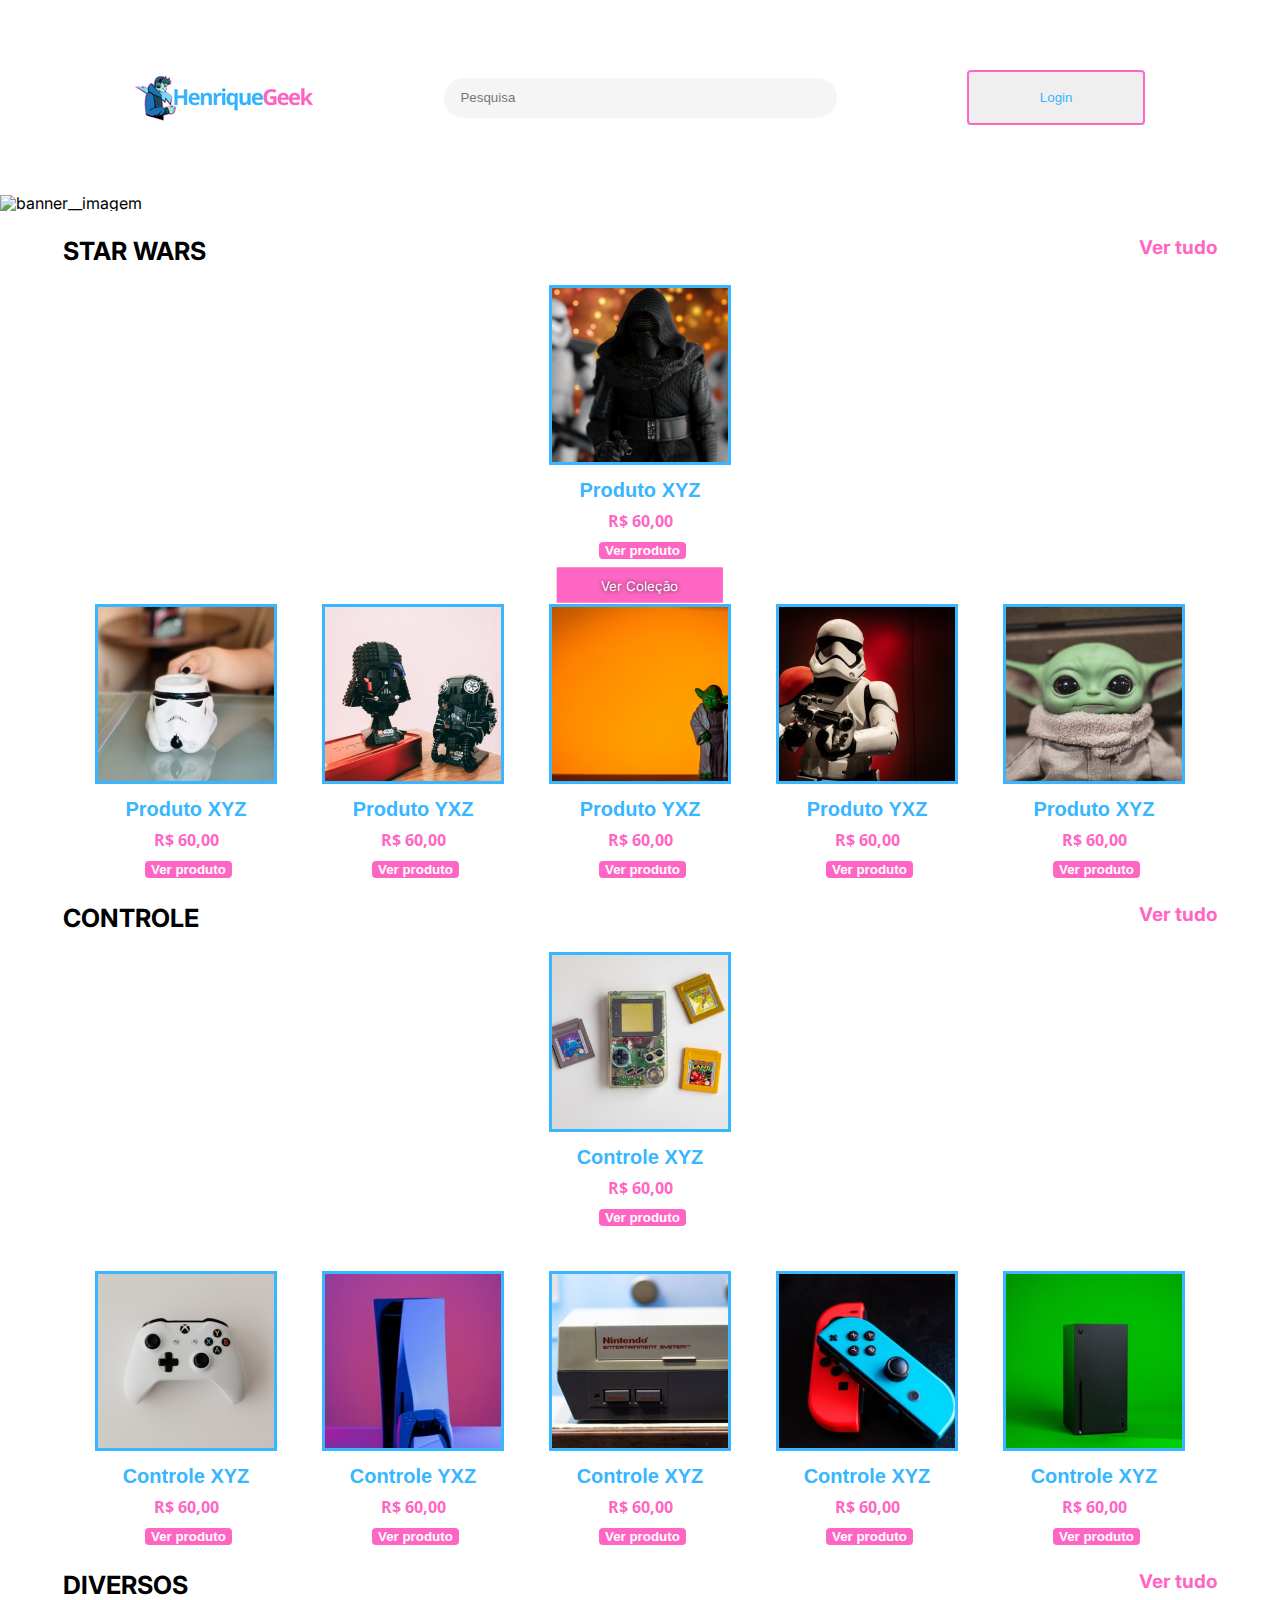
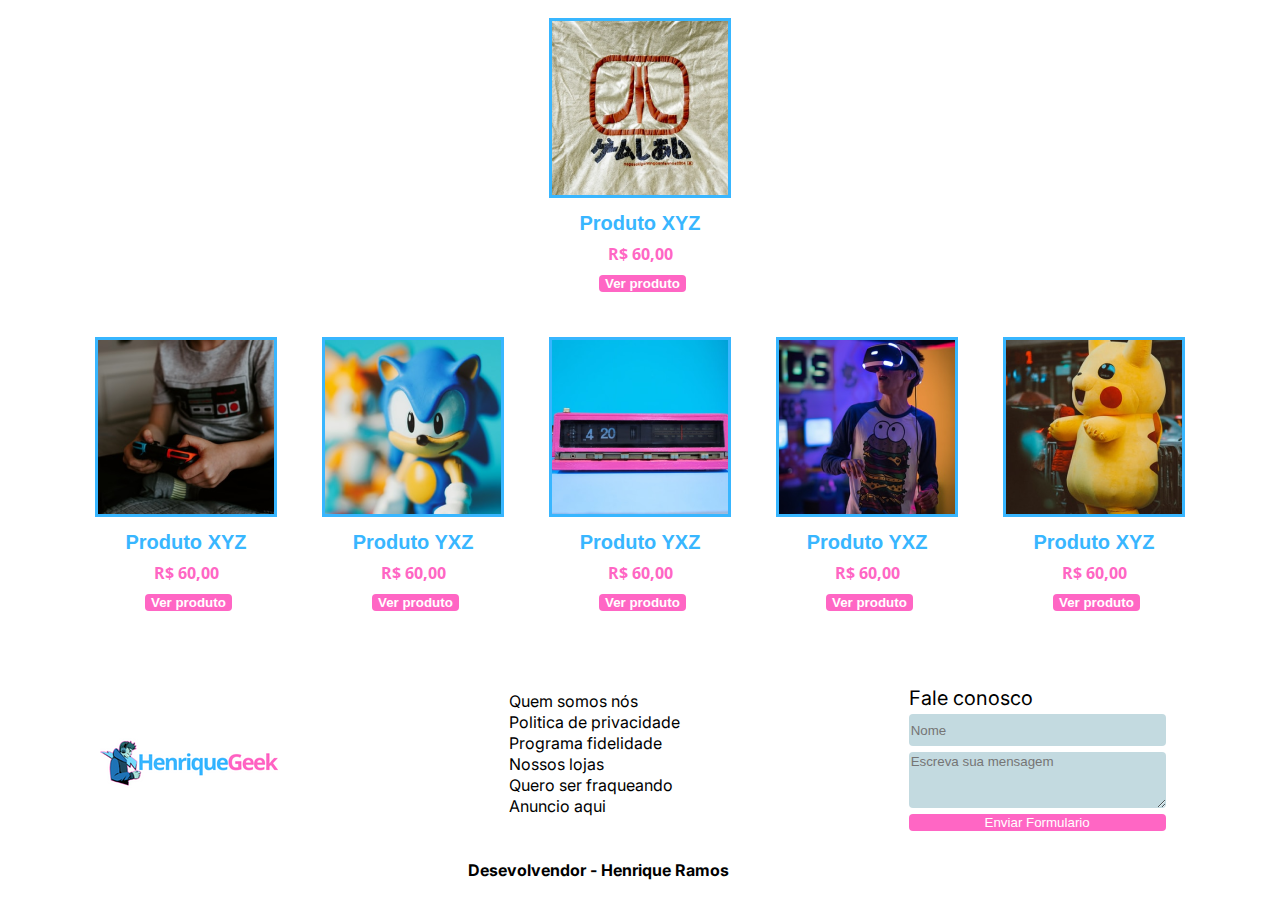
==== commit 9f64ecfd: "CRUD Finalizado" ====
--- a/index.html
+++ b/index.html
@@ -26,12 +26,12 @@
         </header>
         <main class="container">
             <section class="banner">
-                    <img class="banner__imagem" src="./assets/img/banner.gif">
-                    <button class="botao__subtitulo">Ver Coleção</button>            
+                    <img class="banner__imagem" src="./assets/img/banner.gif" alt="banner__imagem">
+                    <button class="botao__banner">Ver Coleção</button>            
             </section>
             <section class="colecao__container__titulo">
                 <h2 class="colecao__titulo__Principal">STAR WARS</h2>
-                <a class="ver__todos" href="todos_produto.html">Ver tudo</a>
+                <a class="ver__todos" href="lista__produto.html">Ver tudo</a>
             </section>
             <ul class="colecao__geral">
                 <li class="colecao__produto">
@@ -85,7 +85,7 @@
             </ul>
             <section class="colecao__container__titulo">
                 <h2 class="colecao__titulo__Principal">CONTROLE</h2>
-                <a class="ver__todos" href="todos_produto.html">Ver tudo</a>
+                <a class="ver__todos" href="lista__produto.html">Ver tudo</a>
             </section>
             <ul class="colecao__geral">
                 <li class="colecao">
@@ -139,7 +139,7 @@
             </ul>
             <section class="colecao__container__titulo">
                 <h2 class="colecao__titulo__Principal">DIVERSOS</h2>
-                <a class="ver__todos" href="todos_produto.html">Ver tudo</a>
+                <a class="ver__todos" href="lista__produto.html">Ver tudo</a>
             </section>
             <ul class="colecao__geral">
                 <li class="colecao">
@@ -197,24 +197,24 @@
             <section class="container__footer">
                 <div class="container__footer__02">
                     <div>
-                        <img class="logo__img" src="./assets/img/logo henrique.png">
+                        <img class="logo__img" src="./assets/img/logo henrique.png" alt="logo">
                     </div>
                     <div>
-                        <nav class="menu__rodape">
+                        <ul class="menu__rodape">
                             <li class="link__rodape"><a href="#">Quem somos nós</a></li>
                             <li class="link__rodape"><a href="#">Politica de privacidade</a></li>
                             <li class="link__rodape"><a href="#">Programa fidelidade</a></li>
                             <li class="link__rodape"><a href="#">Nossos lojas</a></li>
                             <li class="link__rodape"><a href="#">Quero ser fraqueando</a></li>
                             <li class="link__rodape"><a href="#">Anuncio aqui</a></li>
-                        </nav>
+                    </ul>
                     </div>
 
                         <form class="input__formulario__container">
                         <label class="titulo__formulario" for="Formulario">Fale conosco</label>
                         <input class="input__formulario" type="name" required placeholder="Nome"></input>
                         <textarea class="textarea__mensagem" type="text" id="escreve" cols="5" rows="7" required placeholder="Escreva sua mensagem"></textarea>
-                        <button class="botao__formulario" >Enviar Formulario</button>
+                        <button class="botao__formulario" type="submit" >Enviar Formulario</button>
                         </form>
             </section>
         </main>
--- a/assets/css/menu.css
+++ b/assets/css/menu.css
@@ -30,12 +30,13 @@
 .login__botao {
     
     border-color: var(--rosa);
-    
+    border-radius: 4px;
     border-style: double;
     width: 178px;
     height: 55px;
 
     color: var(--azul-claro)
+    
 }
 
 /* celular */
--- a/assets/css/banner.css
+++ b/assets/css/banner.css
@@ -9,7 +9,7 @@
     font-size: 35px;
 }
 
-.botao__subtitulo {
+.botao__banner {
     background-color: var(--rosa);
     border-color: var(--rosa);
     border-style: double;
--- a/assets/css/produtos.css
+++ b/assets/css/produtos.css
@@ -59,6 +59,7 @@
     border: none;
     margin-left: 50px;
     font-weight: bold;
+    border-radius: 4px;
     
 }
 
@@ -89,6 +90,7 @@
             font-weight: bold;
         }
         
+        
 }
 
 @media (min-width: 650px) and (max-width: 834px) {
--- a/assets/css/rodape.css
+++ b/assets/css/rodape.css
@@ -30,10 +30,16 @@
 .input__formulario {
     height: 60px;
     font-family: "Intel", sans-serif;
+    background: var(--azul-clarinho);
+    border: none;
+    border-radius: 4px;
 }
 
 .textarea__mensagem {
     font-family: "Intel", sans-serif;
+    background: var(--azul-clarinho);
+    border: none;
+    border-radius: 4px;
 }
 
 .menu_rodape {
@@ -65,13 +71,15 @@
 .botao__formulario {
     background-color: var(--rosa);
     color: var(--branco);
+    border: none;
+    border-radius: 4px;
 }
 
 @media (min-width: 390px) and (max-width: 450px) {
 
     .container__footer__02 {
-        margin: -10px;
-        margin-right: 83px;
+        margin: 0px;
+        margin-right: 114px;
     }
 
     .titulo__formulario {
@@ -84,7 +92,7 @@
 }
 
    .logo__img {
-      margin-left: 0px;
+      margin-left: 22px;
       margin-top: 48px;
    }
 
@@ -98,7 +106,7 @@
 
    .menu__rodape {
      text-align: center;
-     margin-left: 37px;
+     margin-left: 11px;
    }
 
    .rodape__desevolvendor {
